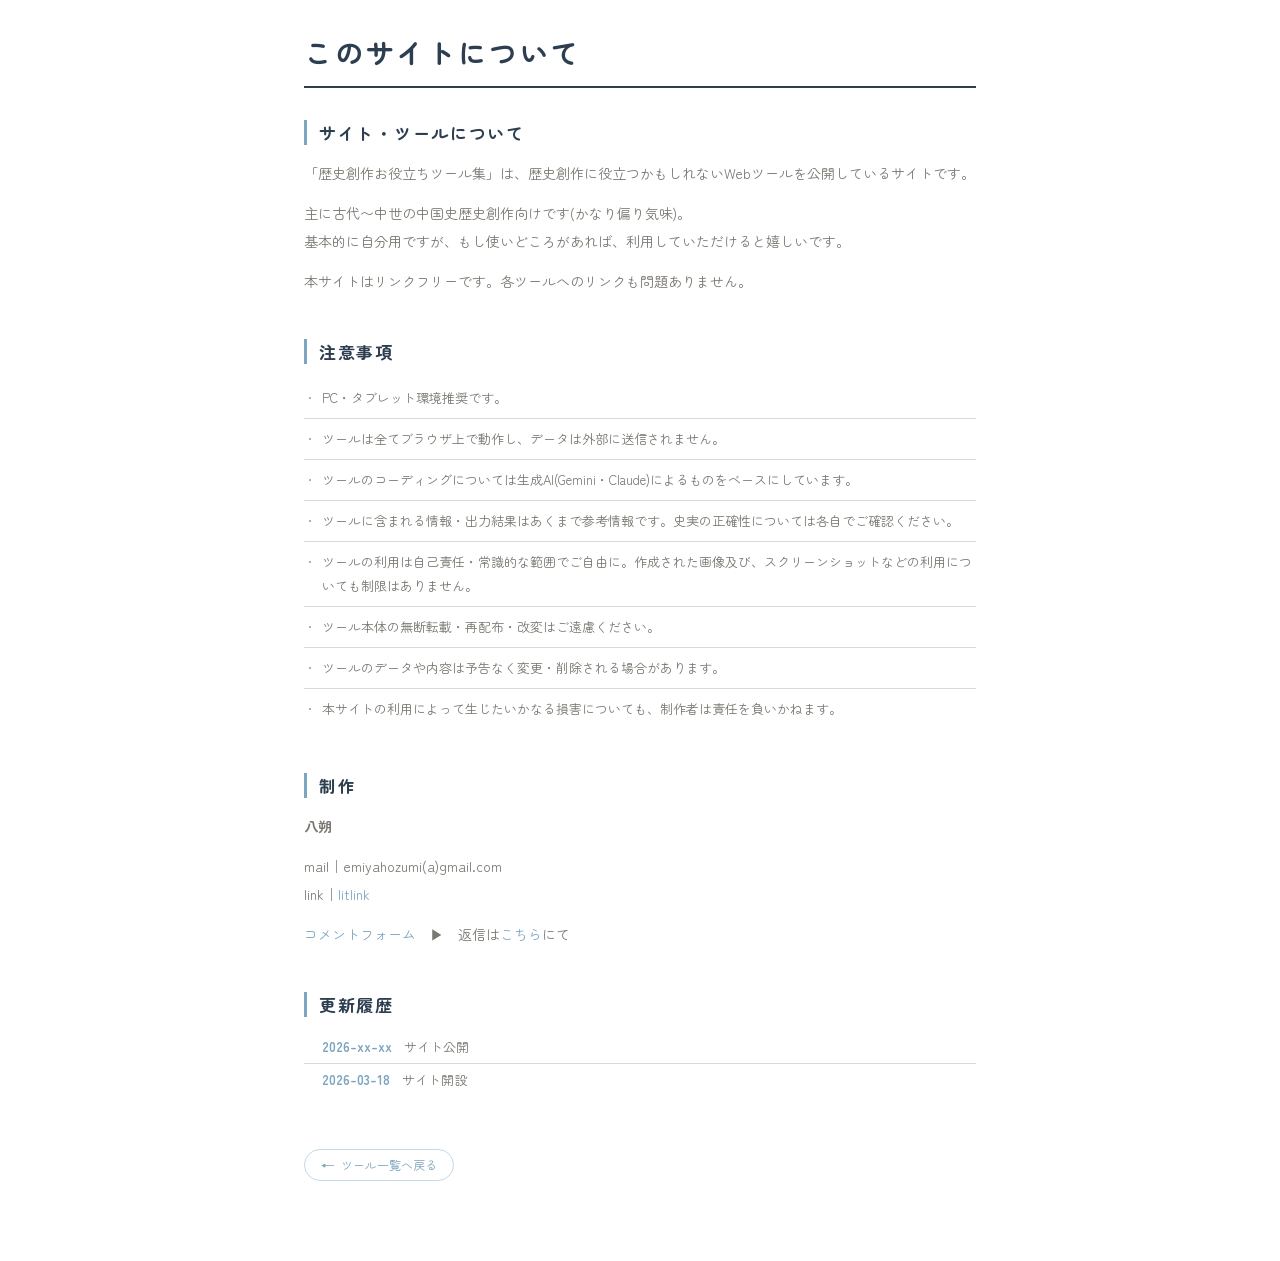
==== about.html @ f101cd23 "Add files via upload" ====
<!DOCTYPE html>
<html lang="ja">
<head>
  <meta charset="UTF-8">
  <meta name="viewport" content="width=device-width, initial-scale=1.0">
  <title>このサイトについて｜歴史創作お役立ちツール集</title>
  <link href="https://fonts.googleapis.com/css2?family=Zen+Maru+Gothic" rel="stylesheet">
  <link rel="stylesheet" href="header.css">
  <style>
    :root {
      --navy:        #2c3e50;
      --accent:      #7ca5bf;
      --gold:        #b8976a;
      --bg:          #fff;
      --text:        #2e2c29;
      --text-sub:    #7a7770;
      --radius:      6px;
    }

    *, *::before, *::after { box-sizing: border-box; margin: 0; padding: 0; }

    body {
      font-family: "Zen Maru Gothic", sans-serif;
      background-color: var(--bg);
      color: var(--text);
      min-height: 100vh;
    }

    a { text-decoration: none; color: inherit; }

    .main-wrapper {
      max-width: 720px;
      margin: 0 auto;
      padding: 32px 24px 80px;
    }

    .page-title {
      font-size: clamp(20px, 4vw, 28px);
      font-weight: 600;
      color: var(--navy);
      letter-spacing: .1em;
      margin-bottom: 32px;
      padding-bottom: 14px;
      border-bottom: 2px solid var(--navy);
      position: relative;
    }

    .about-section {
      margin-bottom: 44px;
      animation: fadeUp .4s ease both;
    }

    .about-section:nth-child(2) { animation-delay: 60ms; }
    .about-section:nth-child(3) { animation-delay: 120ms; }
    .about-section:nth-child(4) { animation-delay: 180ms; }

    @keyframes fadeUp {
      from { opacity: 0; transform: translateY(10px); }
      to   { opacity: 1; transform: translateY(0); }
    }

    .section-heading {
      font-size: 17px;
      font-weight: 600;
      color: var(--navy);
      letter-spacing: .1em;
      margin-bottom: 14px;
      padding-left: 12px;
      border-left: 3px solid var(--accent);
    }

    .about-text {
      font-size: 14px;
      line-height: 2;
      color: var(--text-sub);
    }

    .about-text p {
      margin-bottom: 12px;
    }

    .about-text p:last-child { margin-bottom: 0; }

    .notes-list {
      list-style: none;
      font-size: 13px;
      line-height: 1.85;
      color: var(--text-sub);
    }

    .notes-list li {
      padding: 8px 0 8px 18px;
      border-bottom: 1px solid #dedad3;
      position: relative;
    }

    .notes-list li:last-child { border-bottom: none; }

    .notes-list li::before {
      content: "·";
      position: absolute;
      left: 4px;
      color: var(--accent);
      font-size: 18px;
      line-height: 1.4;
    }

    .record-list {
      list-style: none;
      font-size: 13px;
      line-height: 1.85;
      color: var(--text-sub);
    }

    .record-list li {
      padding: 4px 0 4px 18px;
      border-bottom: 1px solid #dedad3;
      position: relative;
    }

    .record-list li:last-child { border-bottom: none; }

    .record-date {
      font-weight: bold;
      padding-right: 12px;
      color: var(--accent);
    }

    .back-link {
      display: inline-flex;
      align-items: center;
      margin-top: 8px;
      font-size: 12px;
      color: var(--accent);
      border: 1px solid #c2d9e8;
      border-radius: 20px;
      padding: 5px 16px;
      transition: background .18s, color .18s;
    }

    .back-link:hover {
      background: var(--navy);
      border-color: var(--navy);
      color: #fff;
    }

    .back-link-arrow {
      margin-right: 6px;
      font-size: 14px;
    }

    footer {
      background: #1a2633;
      color: rgba(255,255,255,.35);
      text-align: center;
      font-size: 11px;
      letter-spacing: .08em;
      padding: 16px 0;
    }

    @media (max-width: 600px) {
      .header-inner  { padding: 20px 16px 16px; }
      .header-deco   { display: none; }
      .breadcrumb    { padding: 10px 16px 0; }
      .main-wrapper  { padding: 24px 16px 60px; }
    }
  </style>
</head>

<script src="header.js" data-curent="index"></script>

<body>

  <div id="site-header"></div>

  <div class="main-wrapper">

    <h2 class="page-title">このサイトについて</h2>

    <section class="about-section">
      <h3 class="section-heading">サイト・ツールについて</h3>
      <div class="about-text">
        <p>「歴史創作お役立ちツール集」は、歴史創作に役立つかもしれないWebツールを公開しているサイトです。</p>
        <p>主に古代〜中世の中国史歴史創作向けです(かなり偏り気味)。<br>
        基本的に自分用ですが、もし使いどころがあれば、利用していただけると嬉しいです。</p>
        <p>本サイトはリンクフリーです。各ツールへのリンクも問題ありません。</p>
      </div>
    </section>

    <section class="about-section">
      <h3 class="section-heading">注意事項</h3>
      <ul class="notes-list">
        <li>PC・タブレット環境推奨です。</li>
        <li>ツールは全てブラウザ上で動作し、データは外部に送信されません。</li>
        <li>ツールのコーディングについては生成AI(Gemini・Claude)によるものをベースにしています。</li>
        <li>ツールに含まれる情報・出力結果はあくまで参考情報です。史実の正確性については各自でご確認ください。</li>
        <li>ツールの利用は自己責任・常識的な範囲でご自由に。作成された画像及び、スクリーンショットなどの利用についても制限はありません。</li>
        <li>ツール本体の無断転載・再配布・改変はご遠慮ください。</li>
        <li>ツールのデータや内容は予告なく変更・削除される場合があります。</li>
        <li>本サイトの利用によって生じたいかなる損害についても、制作者は責任を負いかねます。</li>
      </ul>
    </section>

    <section class="about-section">
      <h3 class="section-heading">制作</h3>
      <div class="about-text">
        <p><b>八朔</b></p>
        <p>mail｜emiyahozumi(a)gmail.com<br>
          link｜<a href="https://lit.link/hozumi8" target="_blank" style="color:#7ca5bf;">litlink</a></p>
        <p><a href="https://forms.gle/y3DZGCg9V2dTLKU47" target="_blank" style="color:#7ca5bf;">コメントフォーム</a>　▶︎　返信は<a href="https://rekiso-tools.blogspot.com/p/note.html" target="_blank" style="color:#7ca5bf;">こちら</a>にて</p>
      </div>
    </section>

    <section class="about-section">
      <h3 class="section-heading">更新履歴</h3>
      <ul class="record-list">
        <li><span class="record-date">2026-xx-xx</span>サイト公開</li>
        <li><span class="record-date">2026-03-18</span>サイト開設</li>
      </ul>
    </section>

    <a href="index.html" class="back-link">
      <span class="back-link-arrow">←</span> ツール一覧へ戻る
    </a>

  </div>

  <!-- フッター -->
  <!--<footer>&copy; 歴史創作お役立ちツール集</footer>-->

</body>
</html>
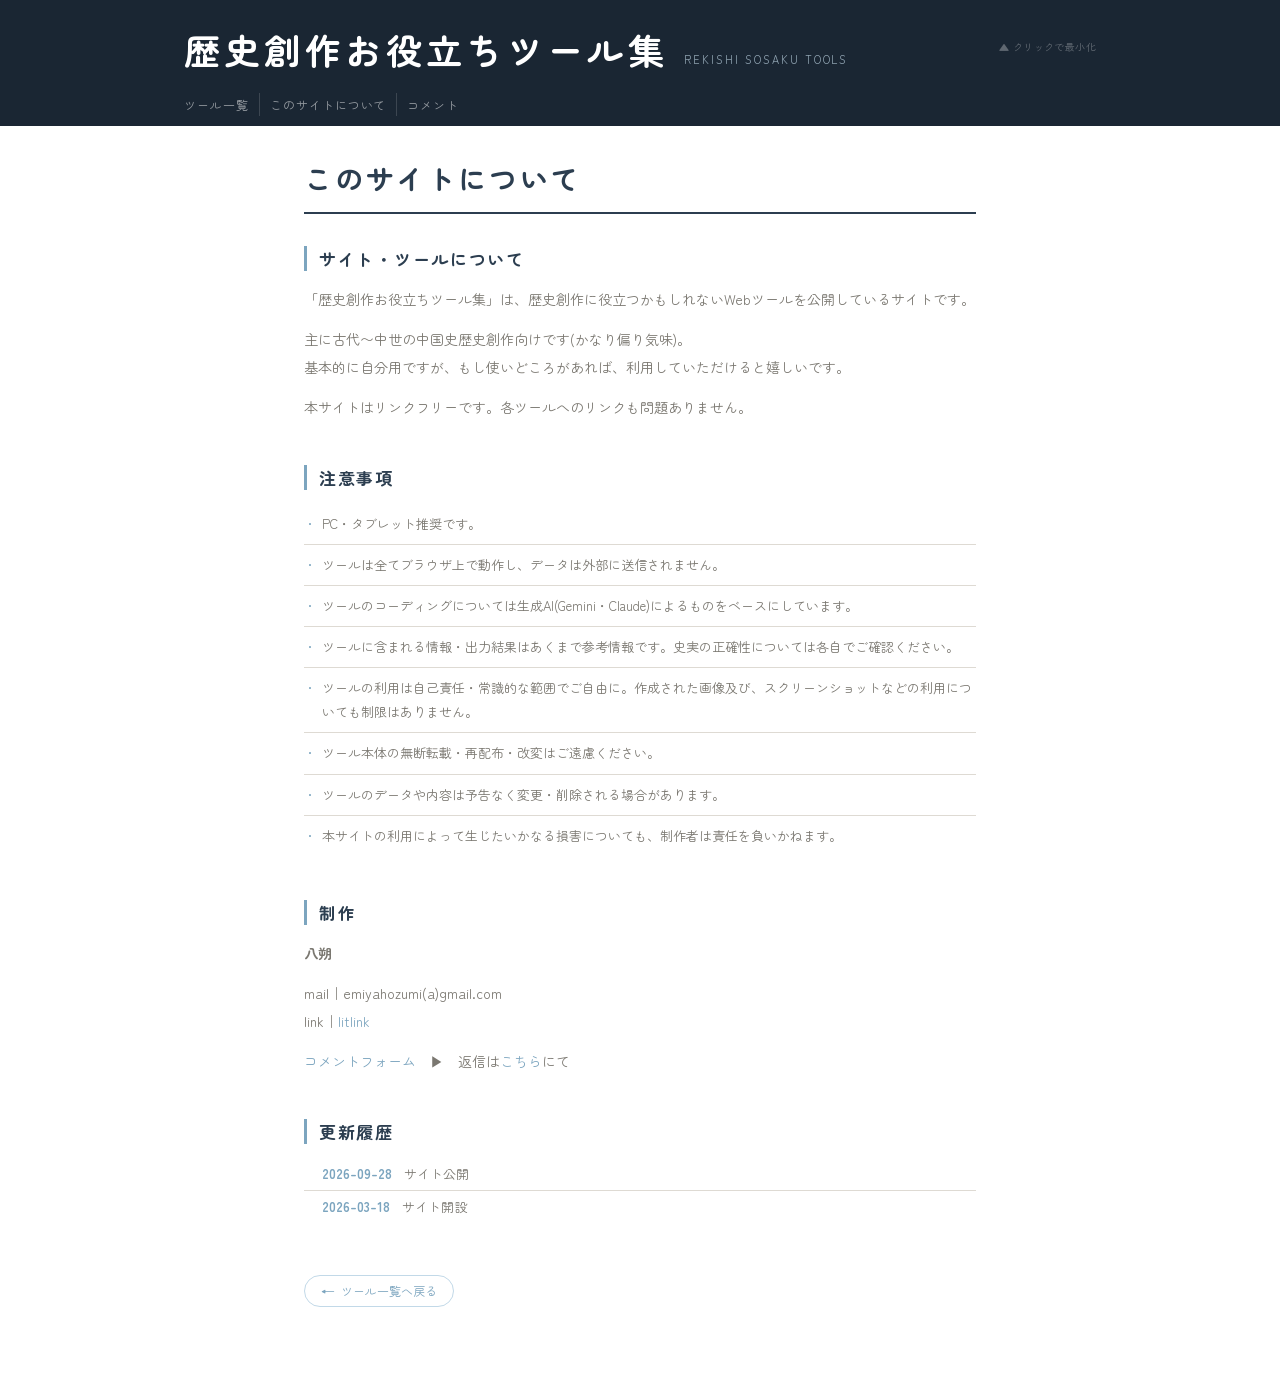
==== commit a12f3607: "Add files via upload" ====
--- a/about.html
+++ b/about.html
@@ -190,7 +190,7 @@
     <section class="about-section">
       <h3 class="section-heading">注意事項</h3>
       <ul class="notes-list">
-        <li>PC・タブレット環境推奨です。</li>
+        <li>PC・タブレット推奨です。</li>
         <li>ツールは全てブラウザ上で動作し、データは外部に送信されません。</li>
         <li>ツールのコーディングについては生成AI(Gemini・Claude)によるものをベースにしています。</li>
         <li>ツールに含まれる情報・出力結果はあくまで参考情報です。史実の正確性については各自でご確認ください。</li>
@@ -214,7 +214,7 @@
     <section class="about-section">
       <h3 class="section-heading">更新履歴</h3>
       <ul class="record-list">
-        <li><span class="record-date">2026-xx-xx</span>サイト公開</li>
+        <li><span class="record-date">2026-09-28</span>サイト公開</li>
         <li><span class="record-date">2026-03-18</span>サイト開設</li>
       </ul>
     </section>
--- a/header.css
+++ b/header.css
@@ -0,0 +1,122 @@
+/* =============================================================================
+   共通ヘッダー header.css
+============================================================================= */
+header {
+  background: #1a2633;
+  padding: 0;
+  position: relative;
+  overflow: hidden;
+  transition: all .3s ease;
+}
+
+.header-inner {
+  position: relative;
+  max-width: 960px;
+  margin: 0 auto;
+  padding: 28px 24px 22px;
+  display: flex;
+  align-items: flex-end;
+  transition: padding .3s ease;
+}
+
+.site-title {
+  font-weight: 600;
+  font-size: clamp(22px, 4vw, 36px);
+  color: #fff;
+  letter-spacing: .12em;
+  line-height: 1.2;
+  transition: font-size .3s ease;
+}
+
+.site-title a {
+  color: inherit;
+  cursor: pointer;
+  user-select: none;
+}
+
+.site-title a:hover {
+  opacity: .85;
+}
+
+.header-deco {
+  margin-left: 16px;
+  margin-bottom: 4px;
+  font-size: 11px;
+  color: #c2d9e8;
+  letter-spacing: .18em;
+  opacity: .7;
+  white-space: nowrap;
+  transition: opacity .3s ease, font-size .3s ease;
+}
+
+.header-nav {
+  max-width: 960px;
+  margin: 0 auto;
+  padding: 0 24px 10px;
+  display: flex;
+  transition: padding .3s ease, opacity .3s ease;
+}
+
+.header-nav a {
+  font-size: 12px;
+  color: rgba(255,255,255,.55);
+  letter-spacing: .08em;
+  padding: 3px 10px 3px 0;
+  border-right: 1px solid rgba(255,255,255,.15);
+  margin-right: 10px;
+  transition: color .18s;
+  text-decoration: none;
+}
+
+.header-nav a:last-child {
+  border-right: none;
+}
+
+.header-nav a:hover {
+  color: #fff;
+}
+
+.header-nav a.current {
+  color: #c2d9e8;
+}
+
+.header-toggle-hint {
+  margin-left: auto;
+  font-size: 10px;
+  color: rgba(255,255,255,.3);
+  align-self: center;
+  padding-bottom: 6px;
+  letter-spacing: .04em;
+  transition: opacity .3s ease;
+  white-space: nowrap;
+}
+
+header.minimized .header-inner {
+  padding: 8px 24px 6px;
+}
+
+header.minimized .site-title {
+  font-size: clamp(13px, 2vw, 16px);
+}
+
+header.minimized .header-deco {
+  font-size: 9px;
+  opacity: .5;
+}
+
+header.minimized .header-nav {
+  display: none;
+}
+
+header.minimized .header-toggle-hint {
+  opacity: 0;
+}
+
+@media (max-width: 600px) {
+  .header-inner        { padding: 20px 16px 14px; }
+  .header-deco         { display: none; }
+  .header-nav          { padding: 0 16px 8px; }
+  .header-toggle-hint  { display: none; }
+
+  header.minimized .header-inner { padding: 7px 16px 5px; }
+}
